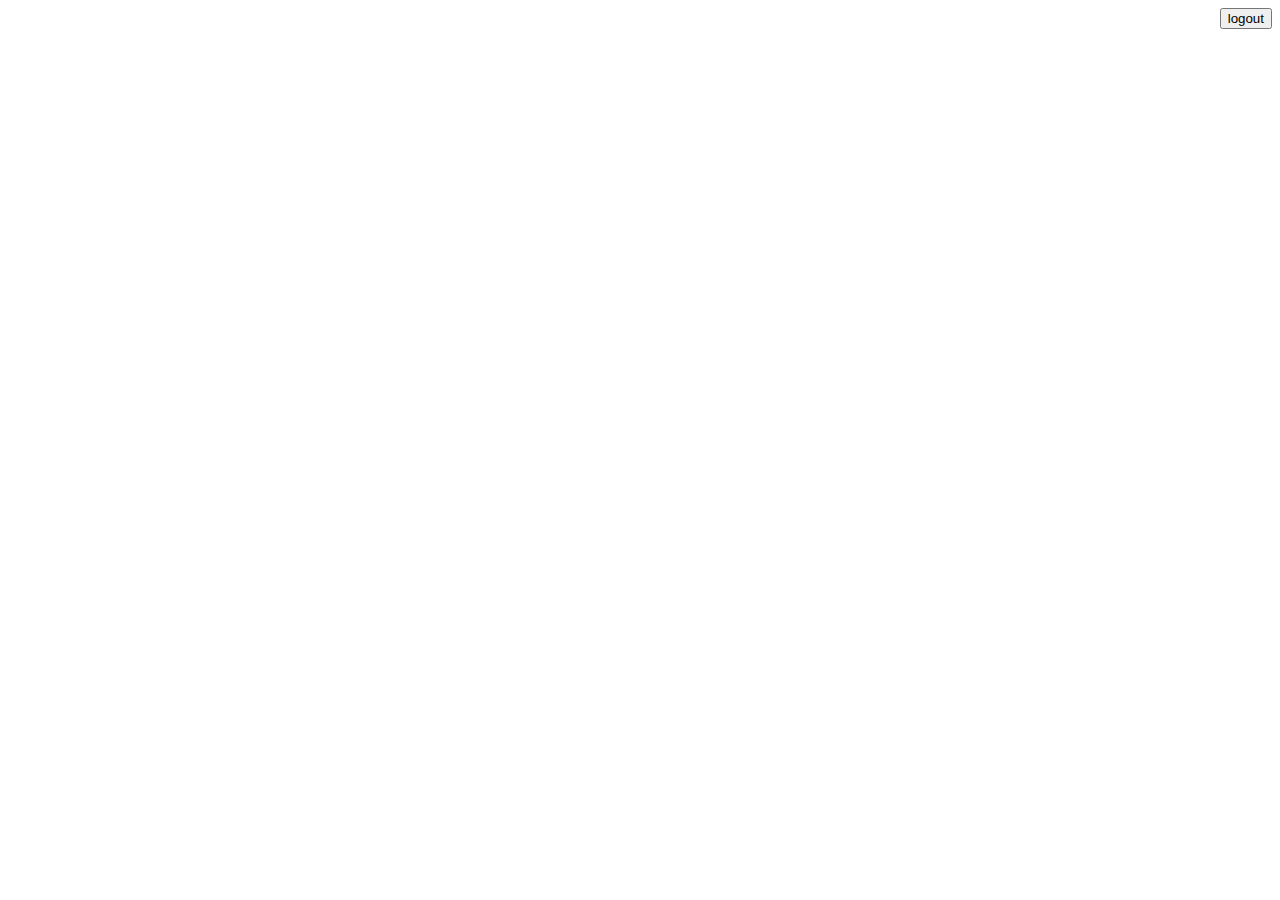
==== home.html @ a696be3d "Create account and sign up page" ====
<!DOCTYPE html>
<html lang="en">

<head>
    <meta charset="UTF-8">
    <meta http-equiv="X-UA-Compatible" content="IE=edge">
    <meta name="viewport" content="width=device-width, initial-scale=1.0">
    <title>Document</title>
</head>

<body>
    <div style="text-align: right;">
        <button onclick="logOut()">logout</button>
    </div>
    <div id="getData"></div>




    <script src="app.js"></script>
</body>

</html>
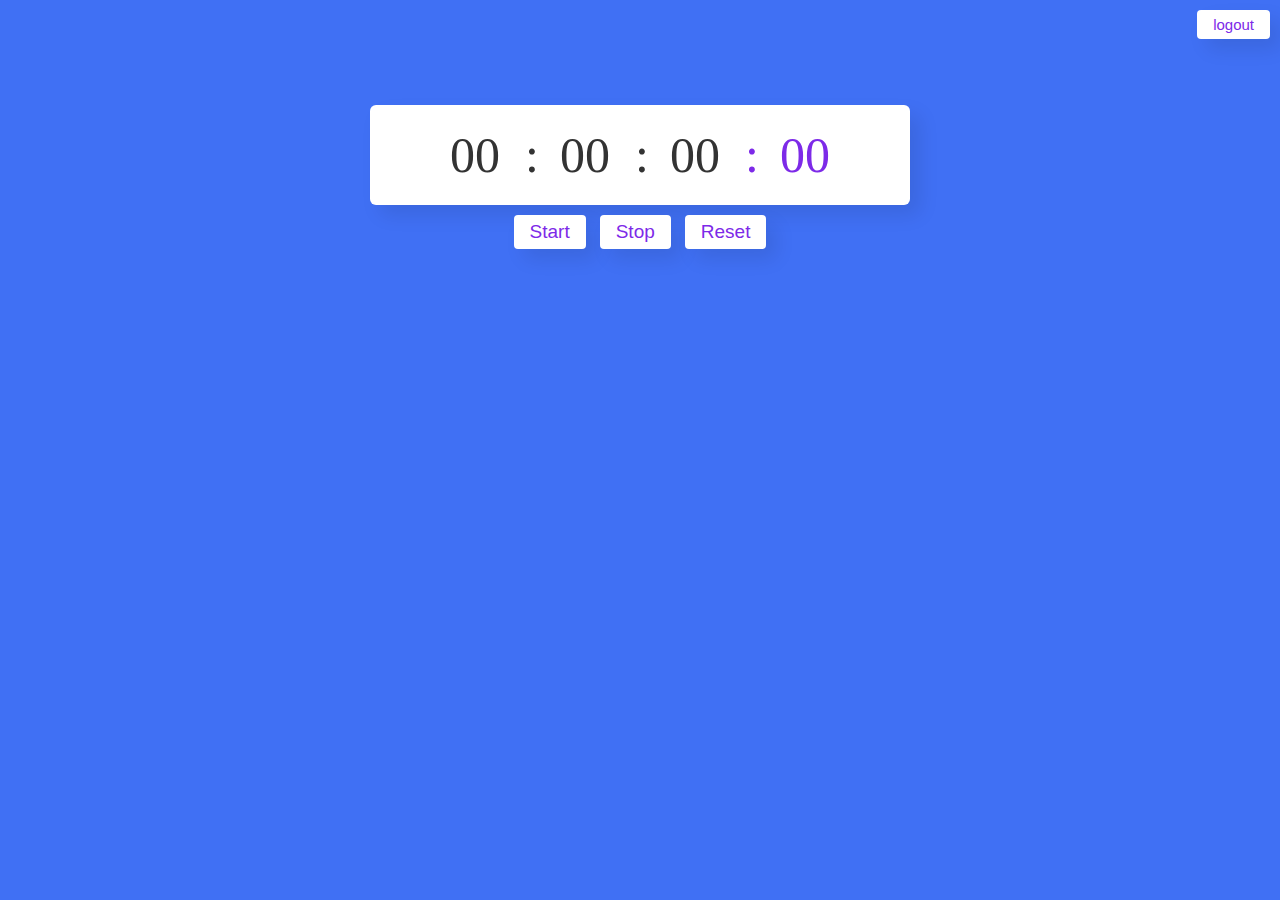
==== commit 664e3098: "stop watch" ====
--- a/home.html
+++ b/home.html
@@ -1,3 +1,109 @@
+<!DOCTYPE html>
+<!-- Coding By CodingNepal - codingnepalweb.com -->
+<html lang="en" dir="ltr">
+
+<head>
+    <meta charset="UTF-8">
+    <title> Stopwatch Timer application | CodingLab </title>
+    <link rel="stylesheet" href="timer.css">
+</head>
+
+<body>
+    <div>
+        <button onclick="logOut()" class="logout-button">logout</button>
+        
+    </div>
+    <div id="getData" class="name">
+
+    </div>
+    <div class="wrapper">
+        <div class="time">
+            <span class="hour">00</span>
+            <span class="colon">:</span>
+            <span class="minute">00</span>
+            <span class="colon">:</span>
+            <span class="second">00</span>
+            <span class="colon ms-colon">:</span>
+            <span class="millisecond">00</span>
+        </div>
+        <div class="buttons">
+            <button class="start">Start</button>
+            <button class="stop">Stop</button>
+            <button class="reset">Reset</button>
+        </div>
+    </div>
+
+    <script>
+        let hr = min = sec = ms = "0" + 0,
+            startTimer;
+
+        const startBtn = document.querySelector(".start"),
+            stopBtn = document.querySelector(".stop"),
+            resetBtn = document.querySelector(".reset");
+
+        startBtn.addEventListener("click", start);
+        stopBtn.addEventListener("click", stop);
+        resetBtn.addEventListener("click", reset);
+
+        function start() {
+            startBtn.classList.add("active");
+            stopBtn.classList.remove("stopActive");
+
+            startTimer = setInterval(() => {
+                ms++
+                ms = ms < 10 ? "0" + ms : ms;
+
+                if (ms == 100) {
+                    sec++;
+                    sec = sec < 10 ? "0" + sec : sec;
+                    ms = "0" + 0;
+                }
+                if (sec == 60) {
+                    min++;
+                    min = min < 10 ? "0" + min : min;
+                    sec = "0" + 0;
+                }
+                if (min == 60) {
+                    hr++;
+                    hr = hr < 10 ? "0" + hr : hr;
+                    min = "0" + 0;
+                }
+                putValue();
+            }, 10); //1000ms = 1s
+
+        }
+
+        function stop() {
+            startBtn.classList.remove("active");
+            stopBtn.classList.add("stopActive");
+            clearInterval(startTimer);
+        }
+        function reset() {
+            startBtn.classList.remove("active");
+            stopBtn.classList.remove("stopActive");
+            clearInterval(startTimer);
+            hr = min = sec = ms = "0" + 0;
+            putValue();
+        }
+
+        function putValue() {
+            document.querySelector(".millisecond").innerText = ms;
+            document.querySelector(".second").innerText = sec;
+            document.querySelector(".minute").innerText = min;
+            document.querySelector(".hour").innerText = hr;
+        }
+    </script>
+</body>
+
+</html>
+
+
+
+
+
+
+
+
 <!DOCTYPE html>
 <html lang="en">
 
@@ -9,10 +115,7 @@
 </head>
 
 <body>
-    <div style="text-align: right;">
-        <button onclick="logOut()">logout</button>
-    </div>
-    <div id="getData"></div>
+
 
 
 
--- a/timer.css
+++ b/timer.css
@@ -0,0 +1,86 @@
+* {
+  margin: 0;
+  padding: 0;
+  box-sizing: border-box;
+}
+body {
+  height: 100vh;
+  align-items: center;
+  justify-content: center;
+  background: #4070f4;
+}
+.name {
+  text-align: center;
+  padding: 50px 0;
+  color: #fff;
+  font-size: 25px;
+  
+}
+.wrapper {
+  user-select: none;
+}
+.wrapper .time {
+  height: 100px;
+  background: #fff;
+  width: 60vh;
+  margin: 5px auto;
+  display: flex;
+  align-items: center;
+  justify-content: center;
+  border-radius: 6px;
+  box-shadow: 10px 10px 20px rgba(0, 0, 0, 0.09);
+  padding: 0 10px;
+}
+.wrapper .time span {
+  width: 100px;
+  text-align: center;
+  font-size: 50px;
+  font-weight: 500;
+  color: #333;
+}
+.time span.colon {
+  width: 10px;
+}
+.time span.ms-colon,
+.time span.millisecond {
+  color: #7d2ae8;
+}
+.wrapper .buttons {
+  text-align: center;
+  margin-top: 20px;
+  width: 60vh;
+  margin: 10px auto;
+}
+.buttons button {
+  padding: 6px 16px;
+  outline: none;
+  border: none;
+  margin: 0 5px;
+  color: #7d2ae8;
+  background: #fff;
+  font-size: 19px;
+  font-weight: 500;
+  border-radius: 4px;
+  cursor: pointer;
+  box-shadow: 10px 10px 20px rgba(0, 0, 0, 0.09);
+}
+.buttons button.active,
+.buttons button.stopActive {
+  pointer-events: none;
+  opacity: 0.7;
+}
+.logout-button {
+  padding: 6px 16px;
+  outline: none;
+  border: none;
+  margin: 0 5px;
+  color: #7d2ae8;
+  background: #fff;
+  font-size: 15px;
+  font-weight: 500;
+  border-radius: 4px;
+  cursor: pointer;
+  box-shadow: 10px 10px 20px rgba(0, 0, 0, 0.09);
+  float: right;
+  margin: 10px  ;
+}
